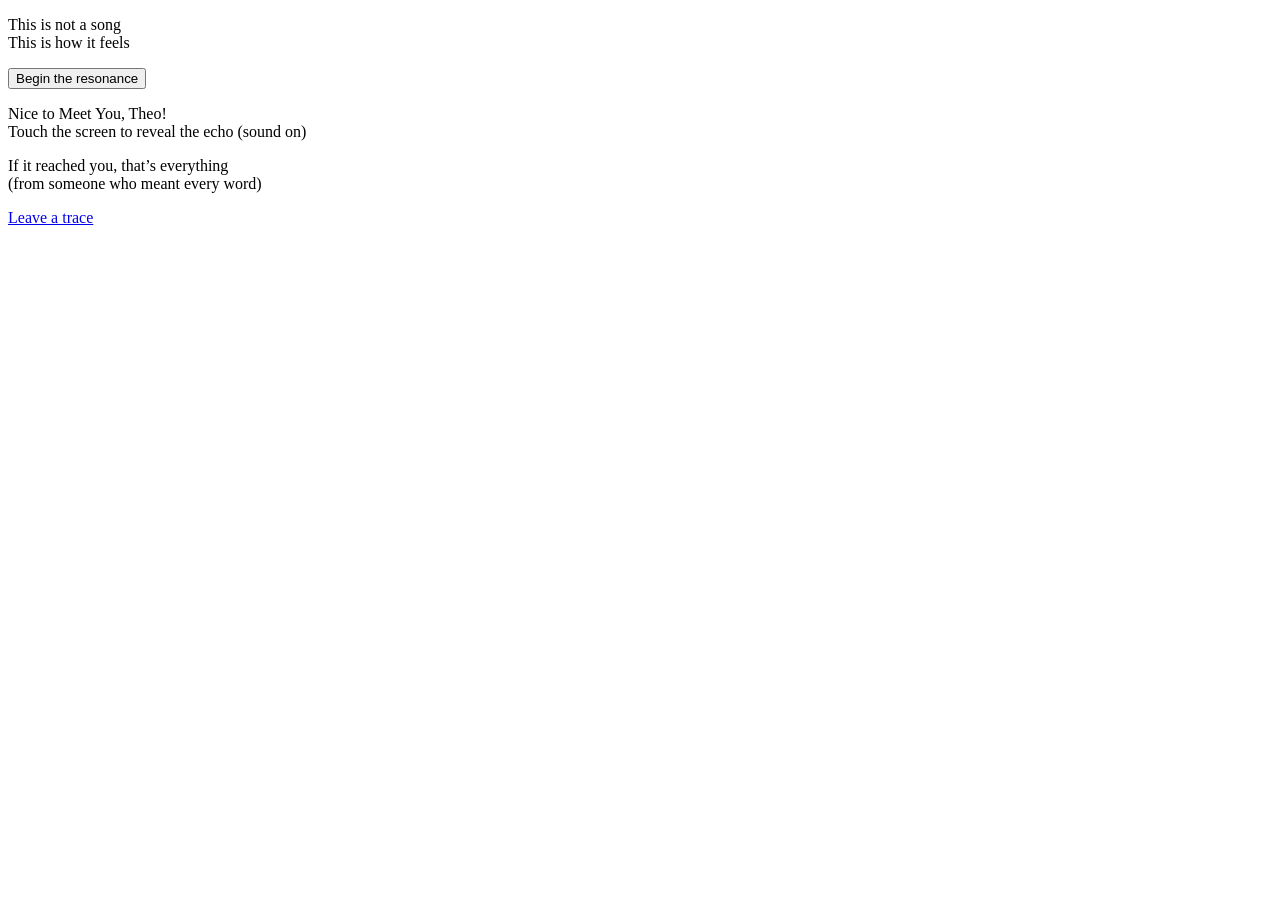
==== Theo/S_ome_Xr53H0N/index.html @ e77a5722 "Rename index.html to Theo/S_ome_Xr53H0N/index.html" ====
<!DOCTYPE html>
<html lang="en">
<head>
    <meta charset="UTF-8" />
    <meta name="viewport" content="width=device-width, initial-scale=1.0, maximum-scale=1.0, user-scalable=no">
    <title>For Theo</title>
    <link rel="stylesheet" href="style.css">
</head>
<body>

<div id="container">
    <div id="intro" class="screen active">
        <p class="text">
             This is not a song<br>
            This is how it feels
        </p>
        <button class="btn-noir" id="startBtn">Begin the resonance</button>
    </div>

    <div id="touchScreen" class="screen">
        <p class="text" id="touchText"> Nice to Meet You, Theo! <br> Touch the screen to reveal the echo (sound on)</p>
    </div>

    <div id="final" class="screen">
        <p class="text ethereal-text">
            If it reached you, that’s everything<br>
            <span class="small">(from someone who meant every word)</span>
        </p>
        <a href="https://www.instagram.com/da_ya_alisa_a_chto/" target="_blank" class="btn-noir" id="instaBtn">Leave a trace</a>
    </div>
</div>

<audio id="bgSound" src="ambient.mp3" loop></audio>

<script src="script.js"></script>
</body>
</html>
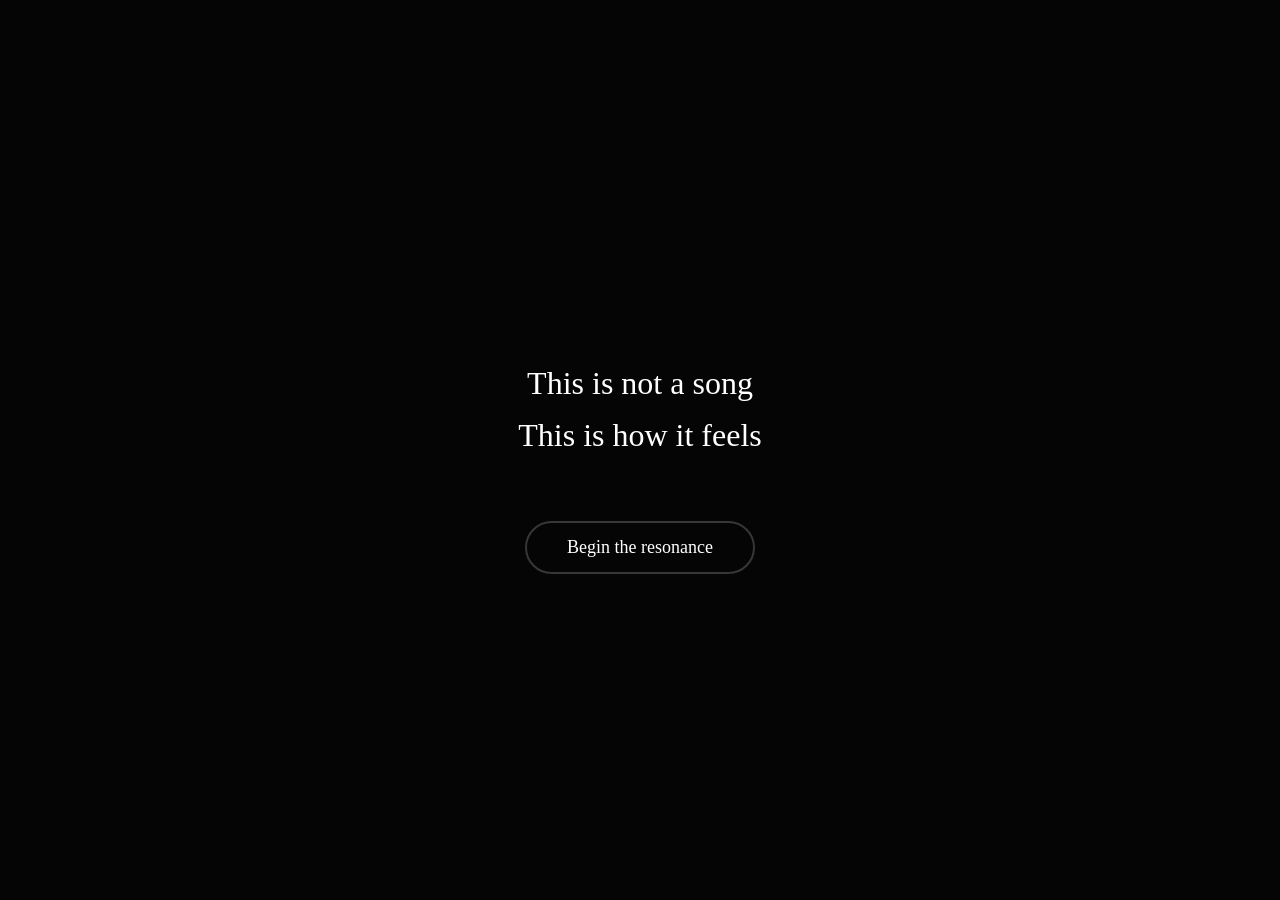
==== commit 8cb151ea: "Integrate Yandex.Metrika for analytics tracking Added Yandex.Metrika tracking code to the HTML." ====
--- a/Theo/S_ome_Xr53H0N/index.html
+++ b/Theo/S_ome_Xr53H0N/index.html
@@ -1,6 +1,21 @@
 <!DOCTYPE html>
 <html lang="en">
 <head>
+    
+<!-- Yandex.Metrika counter -->
+<script type="text/javascript">
+    (function(m,e,t,r,i,k,a){
+        m[i]=m[i]||function(){(m[i].a=m[i].a||[]).push(arguments)};
+        m[i].l=1*new Date();
+        for (var j = 0; j < document.scripts.length; j++) {if (document.scripts[j].src === r) { return; }}
+        k=e.createElement(t),a=e.getElementsByTagName(t)[0],k.async=1,k.src=r,a.parentNode.insertBefore(k,a)
+    })(window, document,'script','https://mc.yandex.ru/metrika/tag.js?id=108993960', 'ym');
+
+    ym(108993960, 'init', {ssr:true, webvisor:true, clickmap:true, ecommerce:"dataLayer", referrer: document.referrer, url: location.href, accurateTrackBounce:true, trackLinks:true});
+</script>
+<noscript><div><img src="https://mc.yandex.ru/watch/108993960" style="position:absolute; left:-9999px;" alt="" /></div></noscript>
+<!-- /Yandex.Metrika counter -->
+
     <meta charset="UTF-8" />
     <meta name="viewport" content="width=device-width, initial-scale=1.0, maximum-scale=1.0, user-scalable=no">
     <title>For Theo</title>
--- a/Theo/S_ome_Xr53H0N/style.css
+++ b/Theo/S_ome_Xr53H0N/style.css
@@ -0,0 +1,121 @@
+/* Базовые настройки */
+html, body {
+  margin: 0;
+  padding: 0;
+  width: 100%;
+  height: 100%;
+  background-color: #050505;
+  color: #fff;
+  overflow: hidden;
+  font-family: "Linotype Didot", "HTF Didot", "Didot", "Georgia", serif;
+  user-select: none;
+  -webkit-tap-highlight-color: transparent;
+}
+
+#container {
+  width: 100%;
+  height: 100%;
+  position: relative;
+}
+
+.screen {
+  display: none;
+  position: absolute;
+  top: 0;
+  left: 0;
+  width: 100%;
+  height: 100%;
+  flex-direction: column;
+  justify-content: center;
+  align-items: center;
+  text-align: center;
+  padding: 20px;
+  box-sizing: border-box;
+}
+
+.screen.active {
+  display: flex;
+}
+
+.text {
+  font-size: clamp(20px, 5vw, 32px);
+  line-height: 1.6;
+  max-width: 85%;
+  margin-bottom: 20px;
+  transition: opacity 1s ease;
+}
+
+.ethereal-fade {
+  animation: etherealFade 2.5s ease-out forwards;
+}
+
+@keyframes etherealFade {
+  0% {
+    opacity: 0;
+    filter: blur(12px);
+    transform: scale(0.98);
+  }
+  100% {
+    opacity: 0.9;
+    filter: blur(0px);
+    transform: scale(1);
+  }
+}
+
+.small {
+  font-size: clamp(14px, 3vw, 18px);
+  display: block;
+  margin-top: 10px;
+  opacity: 0.6;
+}
+
+/* Универсальный стиль кнопок */
+.btn-noir {
+  display: inline-block;
+  position: relative;
+   font-family: "Linotype Didot", "HTF Didot", "Didot", "Georgia", serif;
+  margin-top: 40px;
+  padding: 14px 40px;
+  font-size: 18px;
+  color: white;
+  text-decoration: none;
+  background: transparent;
+  border: 2px solid rgba(255, 255, 255, 0.2);
+  border-radius: 40px;
+  cursor: pointer;
+  transition: all 0.8s ease;
+  opacity: 1; /* Кнопка Start теперь видна */
+}
+
+.btn-noir:hover {
+  border-color: rgba(255, 255, 255, 0.6);
+  background: rgba(255, 255, 255, 0.05);
+}
+
+/* Специфично для кнопки Инстаграма */
+#instaBtn {
+  opacity: 0;
+  pointer-events: none;
+  transition: opacity 2s ease, border-color 0.8s ease;
+}
+
+#instaBtn.show {
+  opacity: 1;
+  pointer-events: auto;
+  border-color: rgba(255, 255, 255, 0.6);
+}
+
+/* Волны при нажатии */
+.wave {
+  position: absolute;
+  border-radius: 50%;
+  pointer-events: none;
+  background: radial-gradient(circle, rgba(255,255,255,0.3) 0%, transparent 70%);
+  transform: translate(-50%, -50%);
+  animation: ripple 1.8s ease-out forwards;
+}
+
+@keyframes ripple {
+  from { width: 0; height: 0; opacity: 0.6; }
+  to { width: 300px; height: 300px; opacity: 0; }
+}
